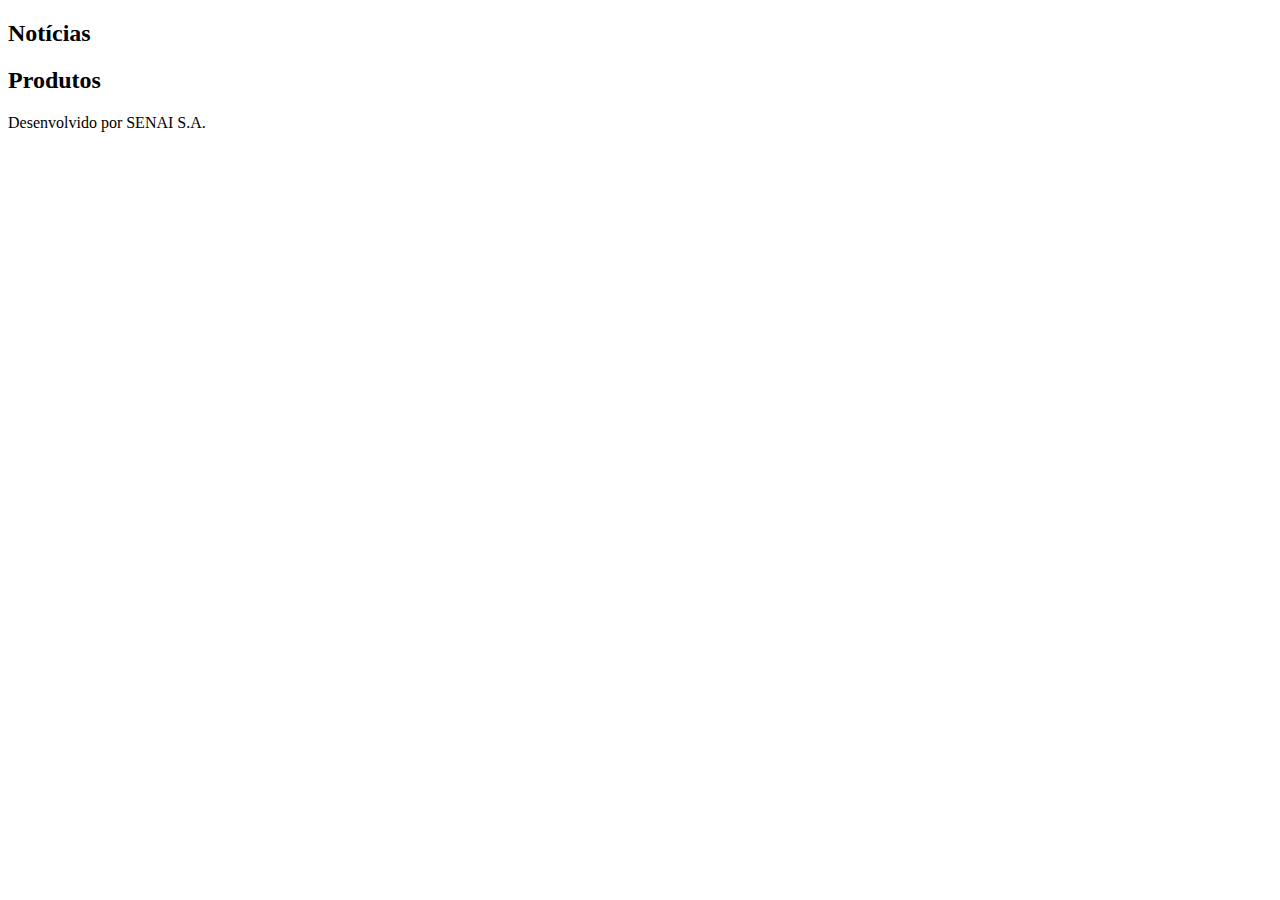
==== kaka.lindo/index.html @ 01876151 "aula.15.07" ====
<!DOCTYPE html>
<html lang="en">
<head>
    <meta charset="UTF-8">
    <meta http-equiv="X-UA-Compatible" content="IE=edge">
    <meta name="viewport" content="width=device-width, initial-scale=1.0">
    <title>Document</title>
    
</head>
<body>
    <header>


    </header>

    <main>
        <section>
            <h2>Notícias</h2>
        </section>

        <section>
            <h2>Produtos</h2>
        </section>
    </main>

    <footer>
        <p>Desenvolvido por SENAI S.A.</p>
    </footer>

</body>
</html>
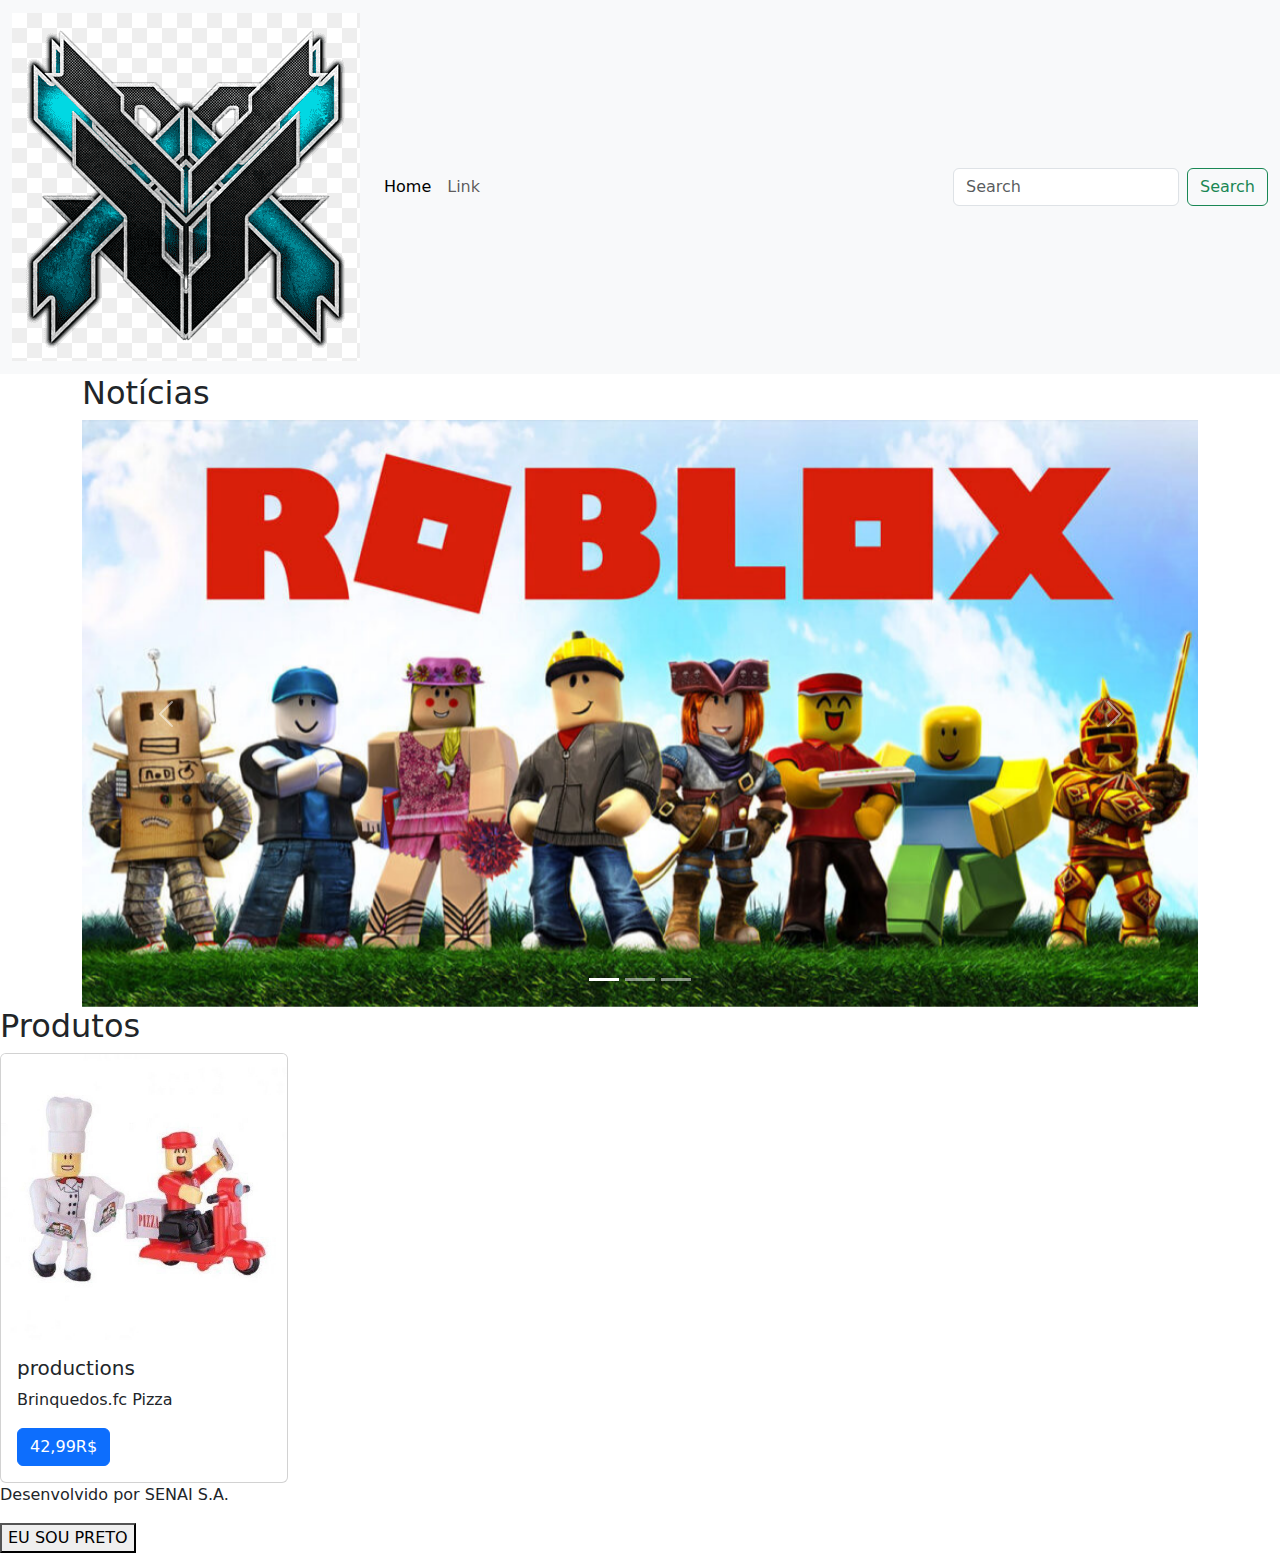
==== commit 3e088b79: "estudo.front-end.lindo" ====
--- a/kaka.lindo/index.html
+++ b/kaka.lindo/index.html
@@ -1,31 +1,105 @@
 <!DOCTYPE html>
 <html lang="en">
+
 <head>
     <meta charset="UTF-8">
     <meta http-equiv="X-UA-Compatible" content="IE=edge">
     <meta name="viewport" content="width=device-width, initial-scale=1.0">
-    <title>Document</title>
+
+    <title>NEYKAU</title>
     
+    <link rel="stylesheet" href="estilo.css">
+    <link href="https://cdn.jsdelivr.net/npm/bootstrap@5.3.3/dist/css/bootstrap.min.css" rel="stylesheet"
+        integrity="sha384-QWTKZyjpPEjISv5WaRU9OFeRpok6YctnYmDr5pNlyT2bRjXh0JMhjY6hW+ALEwIH" crossorigin="anonymous">
+
+
 </head>
+
 <body>
     <header>
-
+        <nav class="navbar navbar-expand-lg bg-body-tertiary">
+            <div class="container-fluid">
+                <a class="navbar-brand" href="www.google.com"><img src="img/pngimg.png" alt="im"></a>
+                <button class="navbar-toggler" type="button" data-bs-toggle="collapse"
+                    data-bs-target="#navbarSupportedContent" aria-controls="navbarSupportedContent"
+                    aria-expanded="false" aria-label="Toggle navigation">
+                    <span class="navbar-toggler-icon"></span>
+                </button>
+                <div class="collapse navbar-collapse" id="navbarSupportedContent">
+                    <ul class="navbar-nav me-auto mb-2 mb-lg-0">
+                        <li class="nav-item">
+                            <a class="nav-link active" aria-current="page" href="#">Home</a>
+                        </li>
+                        <li class="nav-item">
+                            <a class="nav-link" href="#">Link</a>
+                        </li>
+                    </ul>
+                    <form class="d-flex" role="search">
+                        <input class="form-control me-2" type="search" placeholder="Search" aria-label="Search">
+                        <button class="btn btn-outline-success" type="submit">Search</button>
+                    </form>
+                </div>
+            </div>
+        </nav>
 
     </header>
 
     <main>
-        <section>
+        <section id="secao-banners" class="container">
             <h2>Notícias</h2>
+            <div id="carouselExampleIndicators" class="carousel slide">
+                <div class="carousel-indicators">
+                    <button type="button" data-bs-target="#carouselExampleIndicators" data-bs-slide-to="0"
+                        class="active" aria-current="true" aria-label="Slide 1"></button>
+                    <button type="button" data-bs-target="#carouselExampleIndicators" data-bs-slide-to="1"
+                        aria-label="Slide 2"></button>
+                    <button type="button" data-bs-target="#carouselExampleIndicators" data-bs-slide-to="2"
+                        aria-label="Slide 3"></button>
+                </div>
+                <div class="carousel-inner">
+                    <div class="carousel-item active">
+                        <img src="img.Roblox.jpg" class="d-block w-100" alt="...">
+                    </div>
+                    <div class="carousel-item">
+                        <img src="Roblox-Image.jpg" class="d-block w-100" alt="...">
+                    </div>
+                    <div class="carousel-item">
+                        <img src="HD-wallpaper-roblox.jpg" class="d-block w-100" alt="...">
+                    </div>
+                </div>
+                <button class="carousel-control-prev" type="button" data-bs-target="#carouselExampleIndicators"
+                    data-bs-slide="prev">
+                    <span class="carousel-control-prev-icon" aria-hidden="true"></span>
+                    <span class="visually-hidden">Previous</span>
+                </button>
+                <button class="carousel-control-next" type="button" data-bs-target="#carouselExampleIndicators"
+                    data-bs-slide="next">
+                    <span class="carousel-control-next-icon" aria-hidden="true"></span>
+                    <span class="visually-hidden">Next</span>
+                </button>
+            </div>
+            
         </section>
 
-        <section>
+        <section id="secao-produtos">
             <h2>Produtos</h2>
+            <div class="card" style="width: 18rem;">
+                <img src="img.375.webp" class="card-img-top" alt="...">
+                <div class="card-body">
+                  <h5 class="card-title">productions</h5>
+                  <p class="card-text">Brinquedos.fc Pizza</p>
+                  <a href="#" class="btn btn-primary"> 42,99R$</a>
+                </div>
+              </div>
         </section>
     </main>
 
     <footer>
         <p>Desenvolvido por SENAI S.A.</p>
     </footer>
+    <button>EU SOU PRETO</button>
+    <script src="https://cdn.jsdelivr.net/npm/bootstrap@5.3.3/dist/js/bootstrap.bundle.min.js" integrity="sha384-YvpcrYf0tY3lHB60NNkmXc5s9fDVZLESaAA55NDzOxhy9GkcIdslK1eN7N6jIeHz" crossorigin="anonymous"></script>
 
 </body>
+
 </html>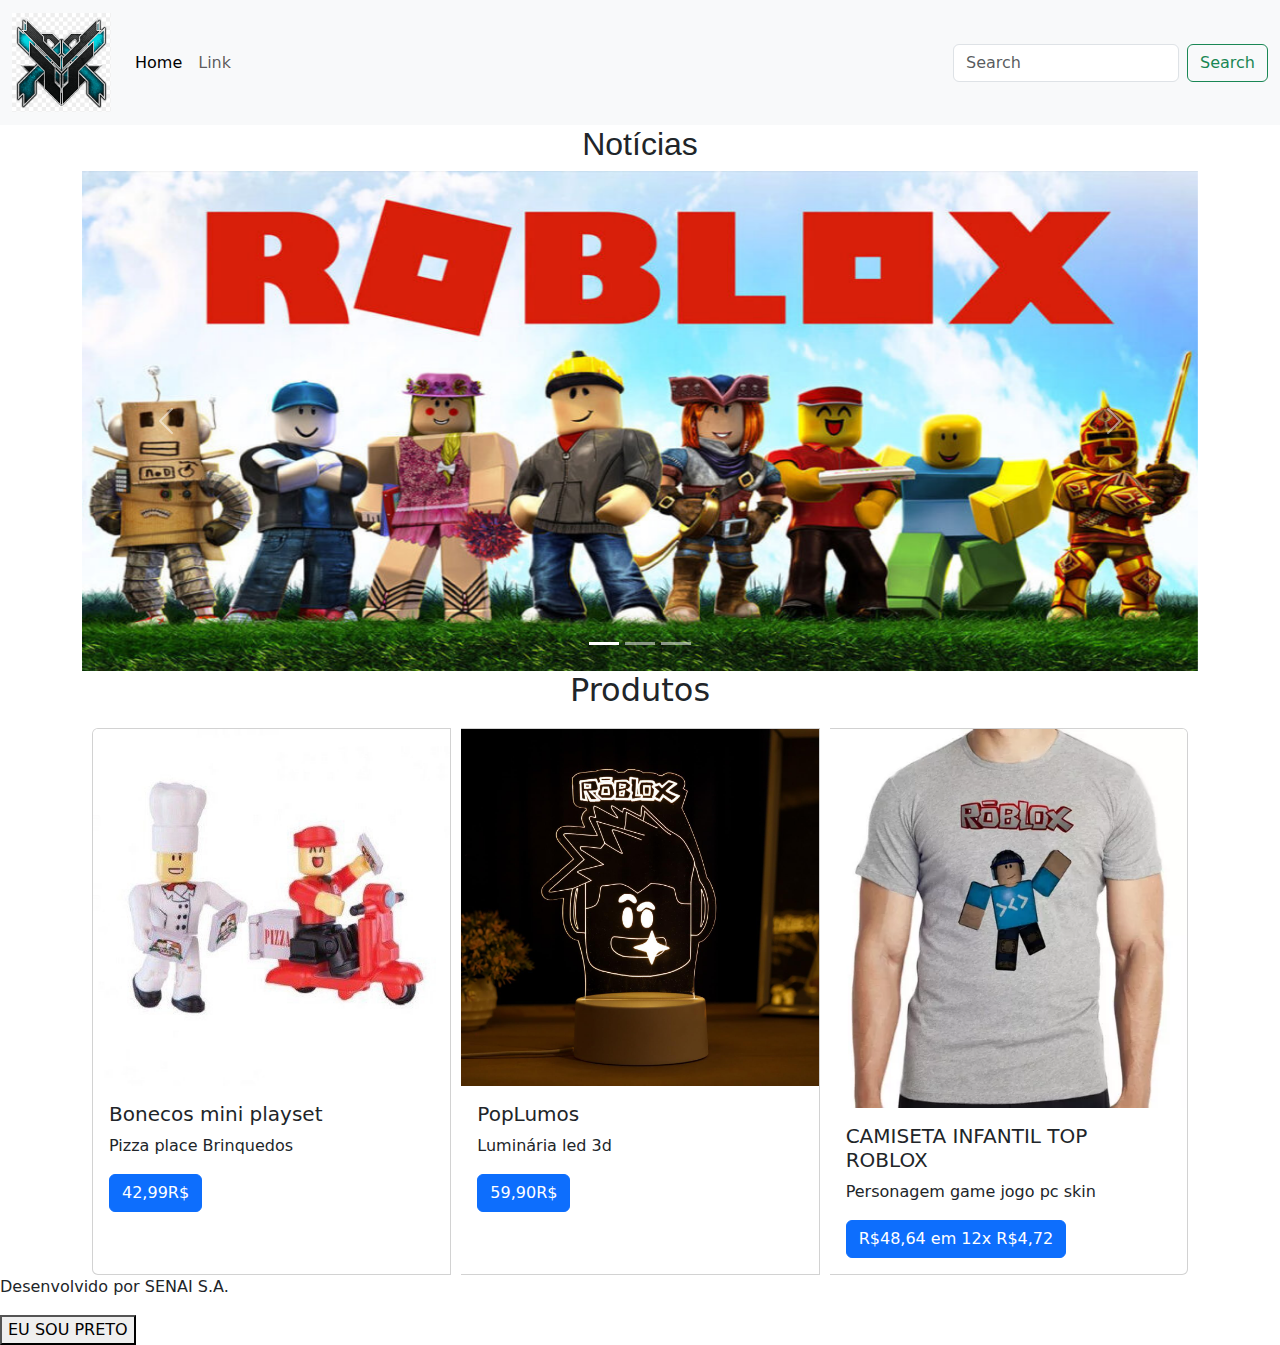
==== commit 0c3e814c: "correção.da.att" ====
--- a/kaka.lindo/index.html
+++ b/kaka.lindo/index.html
@@ -81,16 +81,34 @@
             
         </section>
 
-        <section id="secao-produtos">
+        <section id="secao-produtos" class="container">
             <h2>Produtos</h2>
+        <div class="card-group">
             <div class="card" style="width: 18rem;">
                 <img src="img.375.webp" class="card-img-top" alt="...">
                 <div class="card-body">
-                  <h5 class="card-title">productions</h5>
-                  <p class="card-text">Brinquedos.fc Pizza</p>
+                  <h5 class="card-title">Bonecos mini playset</h5>
+                  <p class="card-text">Pizza place Brinquedos</p>
                   <a href="#" class="btn btn-primary"> 42,99R$</a>
                 </div>
               </div>
+              <div class="card" style="width: 18rem;">
+                <img src="css.roblox.jpg" class="card-img-top" alt="...">
+                <div class="card-body">
+                  <h5 class="card-title">PopLumos</h5>
+                  <p class="card-text">Luminária led 3d</p>
+                  <a href="#" class="btn btn-primary"> 59,90R$</a>
+                </div>
+              </div>
+              <div class="card" style="width: 18rem;">
+                <img src="roblox.mjttk.webp" class="card-img-top" alt="...">
+                <div class="card-body">
+                  <h5 class="card-title">CAMISETA INFANTIL TOP ROBLOX</h5>
+                  <p class="card-text">Personagem game jogo pc skin</p>
+                  <a href="#" class="btn btn-primary"> R$48,64 em 12x R$4,72</a>
+                </div>
+              </div>
+            </div>
         </section>
     </main>
 
--- a/kaka.lindo/estilo.css
+++ b/kaka.lindo/estilo.css
@@ -0,0 +1,17 @@
+header img{
+    height: 99px;
+}
+#secao-banners img{
+    height: 500px;
+}
+#secao-banners h2{
+    text-align: center;
+    font-family:Verdana, Geneva, Tahoma, sans-serif;
+}
+ 
+.card{
+    margin: 10px;
+}
+#secao-produtos h2{
+    text-align: center;
+}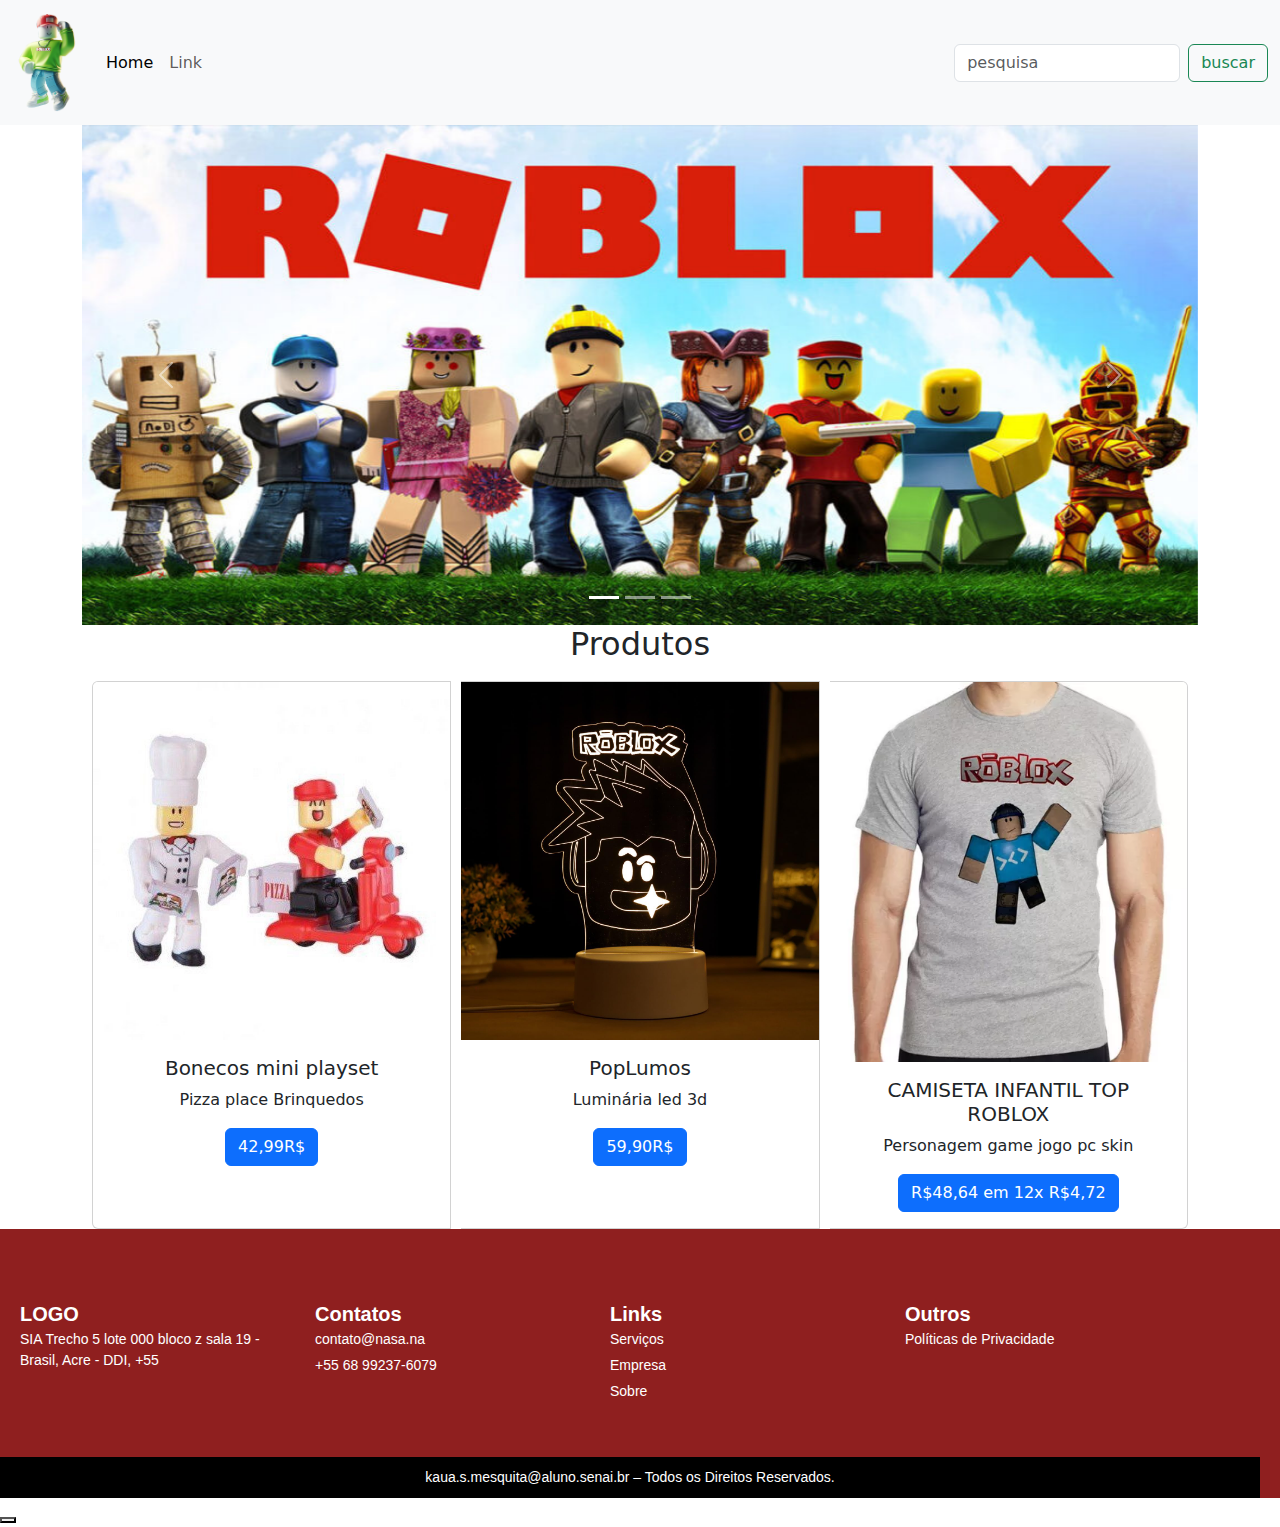
==== commit 2fcf5fd1: "ronomeio.22.07" ====
--- a/kaka.lindo/index.html
+++ b/kaka.lindo/index.html
@@ -19,7 +19,7 @@
     <header>
         <nav class="navbar navbar-expand-lg bg-body-tertiary">
             <div class="container-fluid">
-                <a class="navbar-brand" href="www.google.com"><img src="img/pngimg.png" alt="im"></a>
+                <a class="navbar-brand" href="www.google.com"><img src="img/roblox-personagens-de-games2.png" alt="im"></a>
                 <button class="navbar-toggler" type="button" data-bs-toggle="collapse"
                     data-bs-target="#navbarSupportedContent" aria-controls="navbarSupportedContent"
                     aria-expanded="false" aria-label="Toggle navigation">
@@ -35,8 +35,8 @@
                         </li>
                     </ul>
                     <form class="d-flex" role="search">
-                        <input class="form-control me-2" type="search" placeholder="Search" aria-label="Search">
-                        <button class="btn btn-outline-success" type="submit">Search</button>
+                        <input class="form-control me-2" type="search" placeholder="pesquisa" aria-label="Search">
+                        <button class="btn btn-outline-success" type="submit">buscar</button>
                     </form>
                 </div>
             </div>
@@ -46,7 +46,7 @@
 
     <main>
         <section id="secao-banners" class="container">
-            <h2>Notícias</h2>
+            
             <div id="carouselExampleIndicators" class="carousel slide">
                 <div class="carousel-indicators">
                     <button type="button" data-bs-target="#carouselExampleIndicators" data-bs-slide-to="0"
@@ -113,9 +113,50 @@
     </main>
 
     <footer>
-        <p>Desenvolvido por SENAI S.A.</p>
+        
+        <footer class="rodape" id="contato">
+            <div class="rodape-div">
+                
+                <div class="rodape-div-1">
+                    <div class="rodape-div-1-coluna">
+                        <!-- elemento -->
+                        <span><b>LOGO</b></span>
+                        <p>SIA Trecho 5 lote 000 bloco z sala 19 - Brasil, Acre - DDI, +55</p>
+                    </div>
+                </div>
+        
+                <div class="rodape-div-2">
+                    <div class="rodape-div-2-coluna">
+                        <!-- elemento -->
+                        <span><b>Contatos</b></span>
+                        <p>contato@nasa.na</p>
+                        <p>+55 68 99237-6079</p>
+                    </div>
+                </div>
+        
+                <div class="rodape-div-3">
+                    <div class="rodape-div-3-coluna">
+                        <!-- elemento -->
+                        <span><b>Links</b></span>
+                        <p><a href="#servicos">Serviços</a></p>
+                        <p><a href="#empresa">Empresa</a></p>
+                        <p><a href="#sobre">Sobre</a></p>
+                    </div>
+                </div>
+        
+                <div class="rodape-div-4">
+                    <div class="rodape-div-4-coluna">
+                        <!-- elemento -->
+                        <span><b>Outros</b></span>
+                        <p>Políticas de Privacidade</p>
+                    </div>
+                </div>
+        
+            </div>
+            <p class="rodape-direitos">kaua.s.mesquita@aluno.senai.br – Todos os Direitos Reservados.</p>
+        </footer>
     </footer>
-    <button>EU SOU PRETO</button>
+    <button></button>
     <script src="https://cdn.jsdelivr.net/npm/bootstrap@5.3.3/dist/js/bootstrap.bundle.min.js" integrity="sha384-YvpcrYf0tY3lHB60NNkmXc5s9fDVZLESaAA55NDzOxhy9GkcIdslK1eN7N6jIeHz" crossorigin="anonymous"></script>
 
 </body>
--- a/kaka.lindo/estilo.css
+++ b/kaka.lindo/estilo.css
@@ -1,5 +1,10 @@
-header img{
+ 
+ header{
+    background-color: #8f1f1f;
+ }
+ header img{
     height: 99px;
+    
 }
 #secao-banners img{
     height: 500px;
@@ -11,7 +16,57 @@
  
 .card{
     margin: 10px;
+    text-align: center;
 }
 #secao-produtos h2{
     text-align: center;
+}
+.rodape{
+    background-color: #8f1f1f;
+    color: white;
+    height: auto;
+    width: 100%;
+    font-size: 14px;
+    font-family: helvetica;
+}
+.rodape a{
+    text-decoration: none;
+    color: white;
+}
+.rodape p{
+    margin-bottom: 5px;
+}
+.rodape-div{
+    display: flex;
+    flex-wrap: wrap;
+    width:100%;
+    margin: auto;
+    align-items: stretch;
+    padding: 60px 10px 40px 10px;
+}
+.rodape-div-1, .rodape-div-2, .rodape-div-3, .rodape-div-4{
+    display: flex;
+    width: calc(100% / 4 - 20px);
+    padding: 10px;
+}
+.rodape span{
+    font-size: 20px;
+    color: white;
+}
+.rodape-direitos{
+    width: calc(100% - 20px);
+    background-color: black;
+    padding: 10px;
+    margin: 0px;
+    text-align: center;
+}
+/*mobile*/
+@media (max-width: 768px) {
+    .rodape-div-1, .rodape-div-2, .rodape-div-3, .rodape-div-4{
+        width: calc(50% - 20px);
+        padding: 10px;
+    }
+    .rodape-div{
+        padding: 60px 0px 40px 0px;
+    }
 }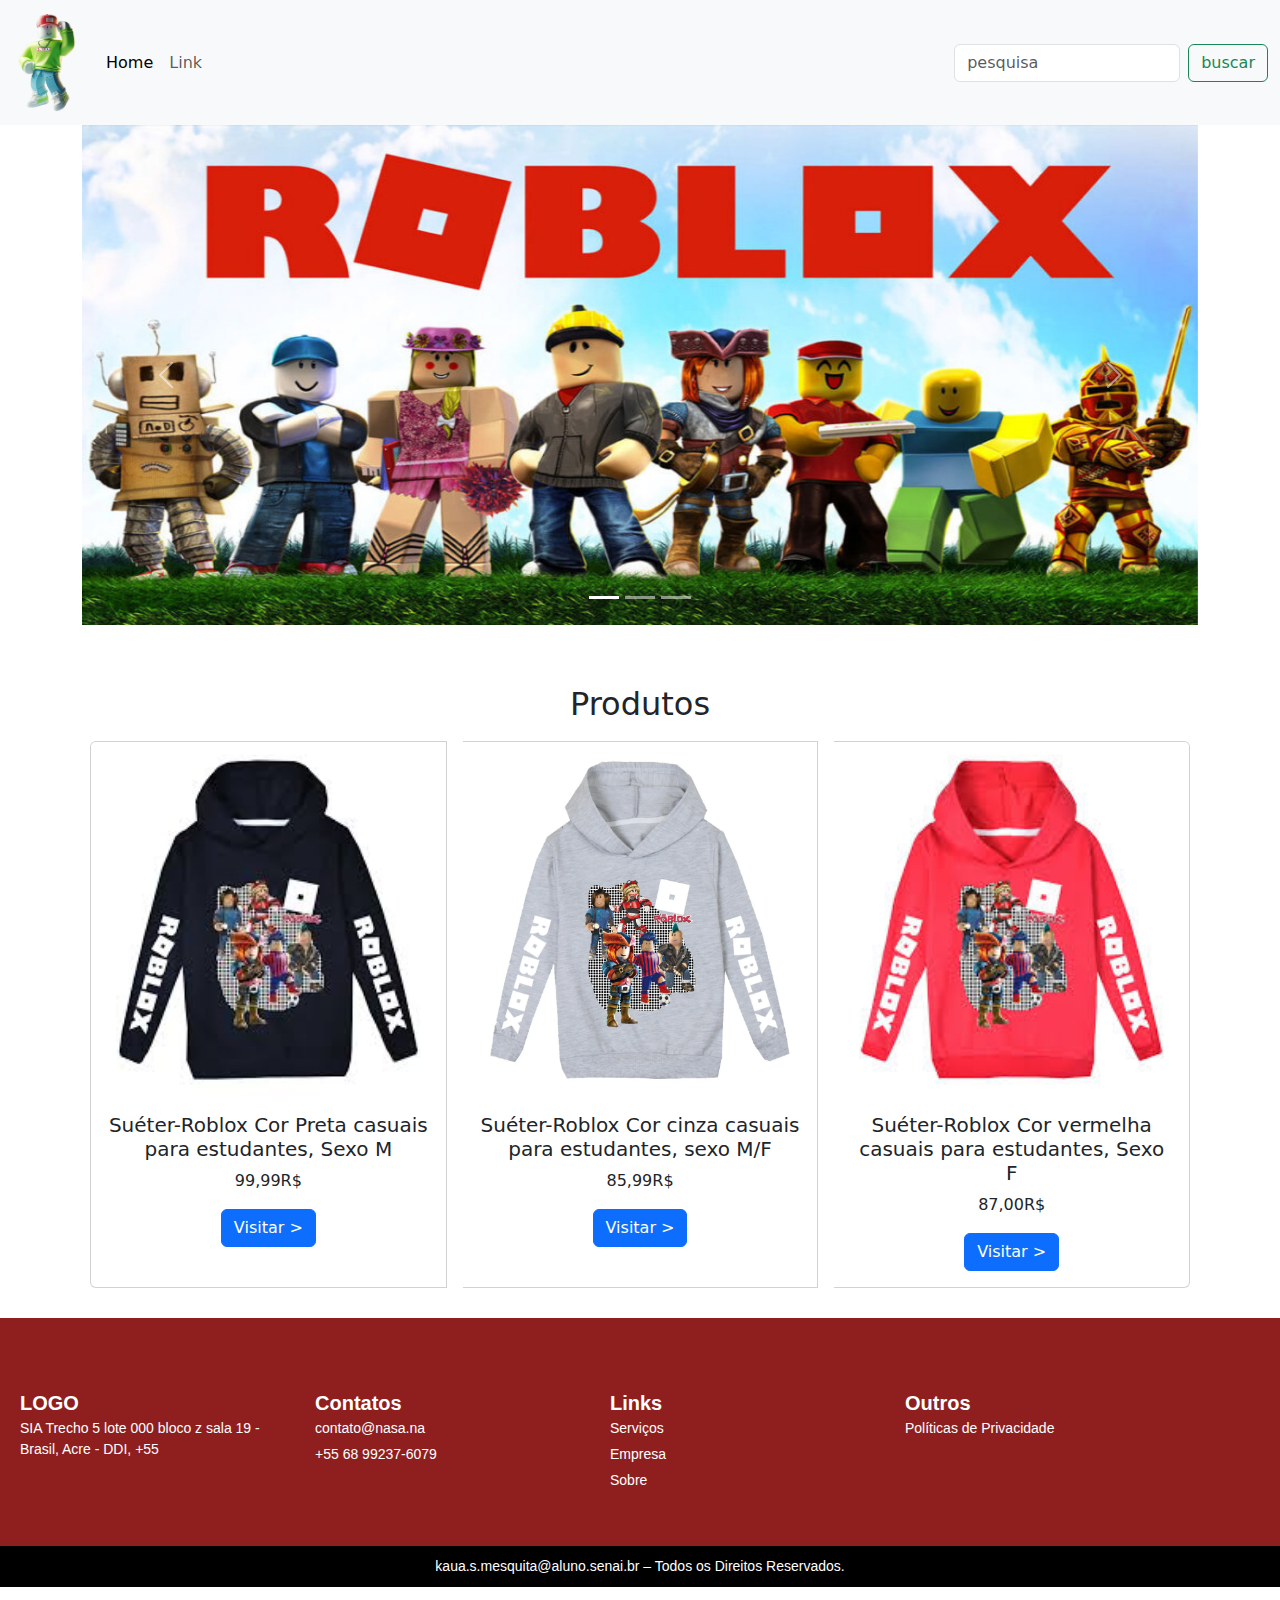
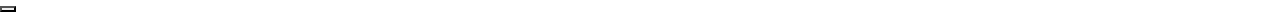
==== commit aa253a21: "renomeei dia 24/07" ====
--- a/kaka.lindo/index.html
+++ b/kaka.lindo/index.html
@@ -7,7 +7,7 @@
     <meta name="viewport" content="width=device-width, initial-scale=1.0">
 
     <title>NEYKAU</title>
-    
+
     <link rel="stylesheet" href="estilo.css">
     <link href="https://cdn.jsdelivr.net/npm/bootstrap@5.3.3/dist/css/bootstrap.min.css" rel="stylesheet"
         integrity="sha384-QWTKZyjpPEjISv5WaRU9OFeRpok6YctnYmDr5pNlyT2bRjXh0JMhjY6hW+ALEwIH" crossorigin="anonymous">
@@ -19,7 +19,8 @@
     <header>
         <nav class="navbar navbar-expand-lg bg-body-tertiary">
             <div class="container-fluid">
-                <a class="navbar-brand" href="www.google.com"><img src="img/roblox-personagens-de-games2.png" alt="im"></a>
+                <a class="navbar-brand" href="www.google.com"><img src="img/roblox-personagens-de-games2.png"
+                        alt="im"></a>
                 <button class="navbar-toggler" type="button" data-bs-toggle="collapse"
                     data-bs-target="#navbarSupportedContent" aria-controls="navbarSupportedContent"
                     aria-expanded="false" aria-label="Toggle navigation">
@@ -46,7 +47,7 @@
 
     <main>
         <section id="secao-banners" class="container">
-            
+
             <div id="carouselExampleIndicators" class="carousel slide">
                 <div class="carousel-indicators">
                     <button type="button" data-bs-target="#carouselExampleIndicators" data-bs-slide-to="0"
@@ -78,86 +79,88 @@
                     <span class="visually-hidden">Next</span>
                 </button>
             </div>
-            
+
         </section>
 
         <section id="secao-produtos" class="container">
             <h2>Produtos</h2>
-        <div class="card-group">
-            <div class="card" style="width: 18rem;">
-                <img src="img.375.webp" class="card-img-top" alt="...">
-                <div class="card-body">
-                  <h5 class="card-title">Bonecos mini playset</h5>
-                  <p class="card-text">Pizza place Brinquedos</p>
-                  <a href="#" class="btn btn-primary"> 42,99R$</a>
+            <div class="card-group">
+                <div class="card mx-2" style="width: 18rem;">
+                    <img src="images.citio.jfif" class="card-img-top" alt="...">
+                    <div class="card-body">
+                        <h5 class="card-title">Suéter-Roblox Cor Preta casuais para estudantes, Sexo M</h5>
+                        <p class="card-text">99,99R$</p>
+                        <a href="#" class="btn btn-primary">Visitar ></a> 
+                    </div>
                 </div>
-              </div>
-              <div class="card" style="width: 18rem;">
-                <img src="css.roblox.jpg" class="card-img-top" alt="...">
-                <div class="card-body">
-                  <h5 class="card-title">PopLumos</h5>
-                  <p class="card-text">Luminária led 3d</p>
-                  <a href="#" class="btn btn-primary"> 59,90R$</a>
+                <div class="card mx-2" style="width: 18rem;">
+                    <img src="roblox.kauã.webp" class="card-img-top" alt="...">
+                    <div class="card-body">
+                        <h5 class="card-title">Suéter-Roblox Cor cinza casuais para estudantes, sexo M/F</h5>
+                        <p class="card-text"> 85,99R$</p>
+                         <a href="#" class="btn btn-primary"> Visitar ></a> 
+                    </div>
                 </div>
-              </div>
-              <div class="card" style="width: 18rem;">
-                <img src="roblox.mjttk.webp" class="card-img-top" alt="...">
-                <div class="card-body">
-                  <h5 class="card-title">CAMISETA INFANTIL TOP ROBLOX</h5>
-                  <p class="card-text">Personagem game jogo pc skin</p>
-                  <a href="#" class="btn btn-primary"> R$48,64 em 12x R$4,72</a>
+                <div class="card mx-2" style="width: 18rem;">
+                    <img src="transferir.olgf.jfif" class="card-img-top" alt="...">
+                    <div class="card-body">
+                        <h5 class="card-title">Suéter-Roblox Cor vermelha casuais para estudantes, Sexo F</h5>
+                        <p class="card-text">87,00R$</p>
+                        <a href="#" class="btn btn-primary"> Visitar ></a>
+                    </div>
                 </div>
-              </div>
             </div>
         </section>
     </main>
 
-    <footer>
-        
-        <footer class="rodape" id="contato">
-            <div class="rodape-div">
-                
-                <div class="rodape-div-1">
-                    <div class="rodape-div-1-coluna">
-                        <!-- elemento -->
-                        <span><b>LOGO</b></span>
-                        <p>SIA Trecho 5 lote 000 bloco z sala 19 - Brasil, Acre - DDI, +55</p>
-                    </div>
+
+
+    <footer class="rodape" id="contato">
+        <div class="rodape-div">
+
+            <div class="rodape-div-1">
+                <div class="rodape-div-1-coluna">
+                    <!-- elemento -->
+                    <span><b>LOGO</b></span>
+                    <p>SIA Trecho 5 lote 000 bloco z sala 19 - Brasil, Acre - DDI, +55</p>
                 </div>
-        
-                <div class="rodape-div-2">
-                    <div class="rodape-div-2-coluna">
-                        <!-- elemento -->
-                        <span><b>Contatos</b></span>
-                        <p>contato@nasa.na</p>
-                        <p>+55 68 99237-6079</p>
-                    </div>
+            </div>
+
+            <div class="rodape-div-2">
+                <div class="rodape-div-2-coluna">
+                    <!-- elemento -->
+                    <span><b>Contatos</b></span>
+                    <p>contato@nasa.na</p>
+                    <p>+55 68 99237-6079</p>
                 </div>
-        
-                <div class="rodape-div-3">
-                    <div class="rodape-div-3-coluna">
-                        <!-- elemento -->
-                        <span><b>Links</b></span>
-                        <p><a href="#servicos">Serviços</a></p>
-                        <p><a href="#empresa">Empresa</a></p>
-                        <p><a href="#sobre">Sobre</a></p>
-                    </div>
+            </div>
+
+            <div class="rodape-div-3">
+                <div class="rodape-div-3-coluna">
+                    <!-- elemento -->
+                    <span><b>Links</b></span>
+                    <p><a href="#servicos">Serviços</a></p>
+                    <p><a href="#empresa">Empresa</a></p>
+                    <p><a href="#sobre">Sobre</a></p>
                 </div>
-        
-                <div class="rodape-div-4">
-                    <div class="rodape-div-4-coluna">
-                        <!-- elemento -->
-                        <span><b>Outros</b></span>
-                        <p>Políticas de Privacidade</p>
-                    </div>
+            </div>
+
+            <div class="rodape-div-4">
+                <div class="rodape-div-4-coluna">
+                    <!-- elemento -->
+                    <span><b>Outros</b></span>
+                    <p>Políticas de Privacidade</p>
                 </div>
-        
             </div>
-            <p class="rodape-direitos">kaua.s.mesquita@aluno.senai.br – Todos os Direitos Reservados.</p>
-        </footer>
+
+        </div>
+        <p class="rodape-direitos">kaua.s.mesquita@aluno.senai.br – Todos os Direitos Reservados.</p>
     </footer>
+
     <button></button>
-    <script src="https://cdn.jsdelivr.net/npm/bootstrap@5.3.3/dist/js/bootstrap.bundle.min.js" integrity="sha384-YvpcrYf0tY3lHB60NNkmXc5s9fDVZLESaAA55NDzOxhy9GkcIdslK1eN7N6jIeHz" crossorigin="anonymous"></script>
+    <script src="https://cdn.jsdelivr.net/npm/bootstrap@5.3.3/dist/js/bootstrap.bundle.min.js"
+        integrity="sha384-YvpcrYf0tY3lHB60NNkmXc5s9fDVZLESaAA55NDzOxhy9GkcIdslK1eN7N6jIeHz"
+        crossorigin="anonymous"></script>
 
 </body>
 
--- a/kaka.lindo/estilo.css
+++ b/kaka.lindo/estilo.css
@@ -13,7 +13,11 @@
     text-align: center;
     font-family:Verdana, Geneva, Tahoma, sans-serif;
 }
- 
+#secao-produtos{
+    margin-top: 60px ;
+    margin-bottom: 30px;
+    justify-content: space-around;
+}
 .card{
     margin: 10px;
     text-align: center;
@@ -54,7 +58,7 @@
     color: white;
 }
 .rodape-direitos{
-    width: calc(100% - 20px);
+    width: 100%;
     background-color: black;
     padding: 10px;
     margin: 0px;
@@ -69,4 +73,5 @@
     .rodape-div{
         padding: 60px 0px 40px 0px;
     }
-}+}
+
